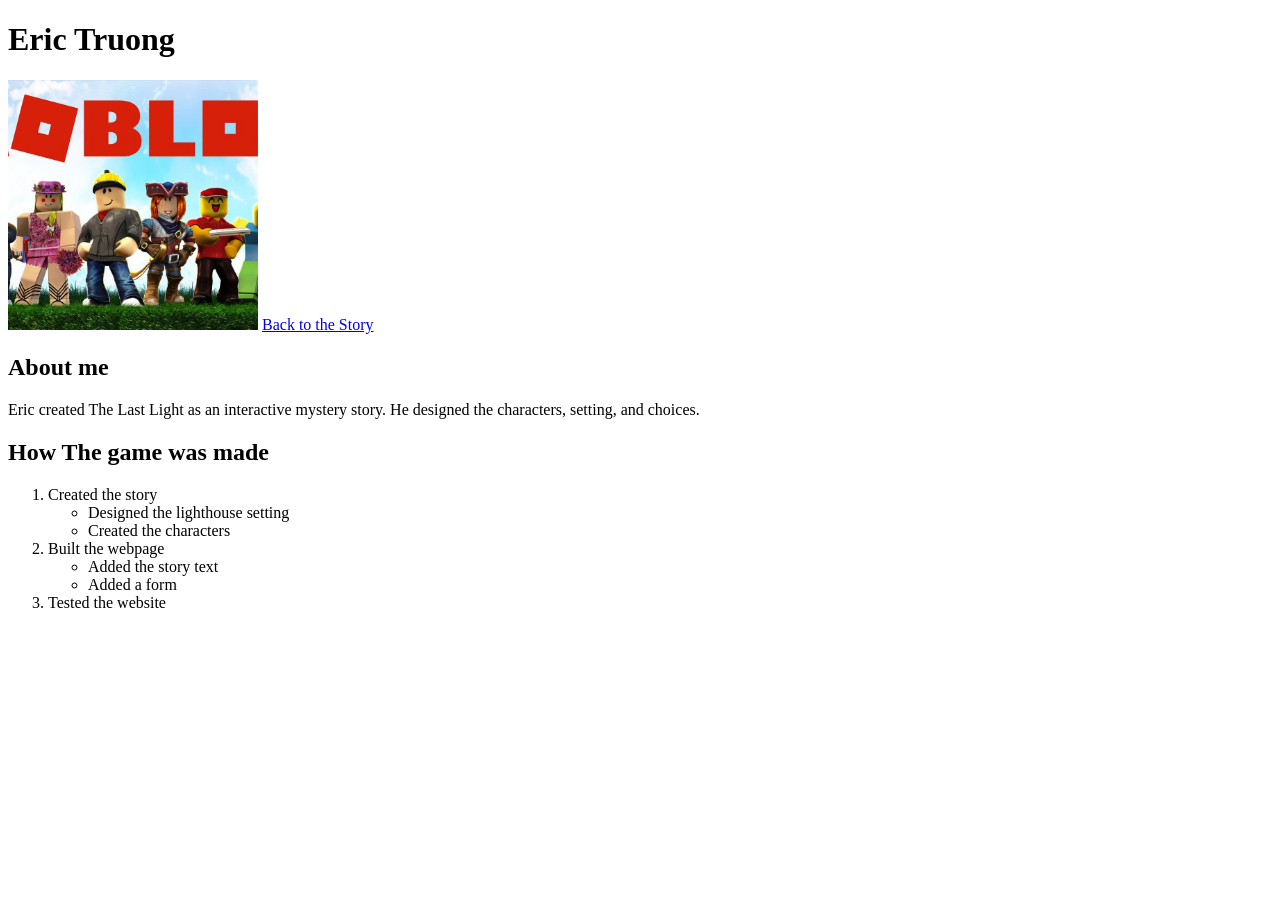
==== about.html @ 35f979a1 "eric" ====
<!DOCTYPE html>
<html lang="en">
<head>
    <meta charset="UTF-8">
    <title>About Eric</title>
</head>

<body>
    <header>
        <h1>Eric Truong</h1>
        <img src="roblox.jpg" width="250">
        <a href="index.html">Back to the Story</a>
    </header>

    <main>
        <h2>About me</h2>

        <p>
            Eric created The Last Light as an interactive mystery story.
            He designed the characters, setting, and choices.
        </p>

        <h2>How The game was made</h2>

        <ol>
            <li>
                Created the story
                <ul>
                    <li>Designed the lighthouse setting</li>
                    <li>Created the characters</li>
                </ul>
            </li>

            <li>
                Built the webpage
                <ul>
                    <li>Added the story text</li>
                    <li>Added a form</li>
                </ul>
            </li>

            <li>Tested the website</li>
        </ol>
    </main>
</body>
</html>
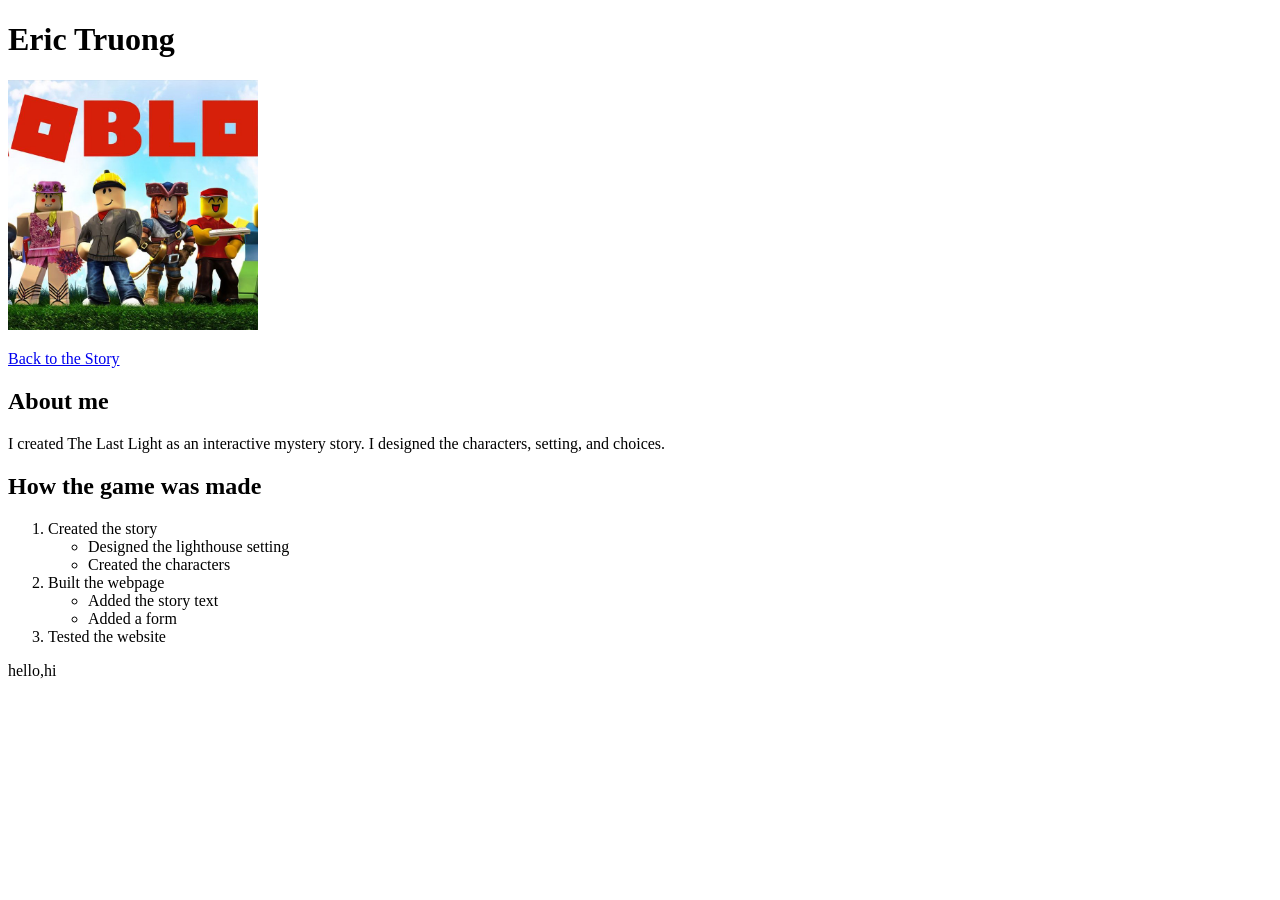
==== commit dec4a0d6: "eric" ====
--- a/about.html
+++ b/about.html
@@ -2,45 +2,56 @@
 <html lang="en">
 <head>
     <meta charset="UTF-8">
+    <meta name="viewport" content="width=device-width, initial-scale=1.0">
     <title>About Eric</title>
+    <link rel="stylesheet" href="style.css">
 </head>
 
 <body>
-    <header>
+    <header class="heading">
         <h1>Eric Truong</h1>
-        <img src="roblox.jpg" width="250">
-        <a href="index.html">Back to the Story</a>
+
+        <img src="roblox.jpg" alt="Eric's Roblox image" width="250">
+
+        <p>
+            <a href="index.html">Back to the Story</a>
+        </p>
     </header>
 
     <main>
-        <h2>About me</h2>
+        <div class="card">
+            <h2>About me</h2>
 
-        <p>
-            Eric created The Last Light as an interactive mystery story.
-            He designed the characters, setting, and choices.
-        </p>
+            <p>
+                I created The Last Light as an interactive mystery story.
+                I designed the characters, setting, and choices.
+            </p>
+        </div>
 
-        <h2>How The game was made</h2>
+        <div class="card">
+            <h2>How the game was made</h2>
 
-        <ol>
-            <li>
-                Created the story
-                <ul>
-                    <li>Designed the lighthouse setting</li>
-                    <li>Created the characters</li>
-                </ul>
-            </li>
+            <ol>
+                <li>
+                    Created the story
+                    <ul>
+                        <li>Designed the lighthouse setting</li>
+                        <li>Created the characters</li>
+                    </ul>
+                </li>
 
-            <li>
-                Built the webpage
-                <ul>
-                    <li>Added the story text</li>
-                    <li>Added a form</li>
-                </ul>
-            </li>
+                <li>
+                    Built the webpage
+                    <ul>
+                        <li>Added the story text</li>
+                        <li>Added a form</li>
+                    </ul>
+                </li>
 
-            <li>Tested the website</li>
-        </ol>
+                <li>Tested the website</li>
+            </ol>
+        </div>
+        <p>hello,hi</p>
     </main>
 </body>
-</html>
+</html>
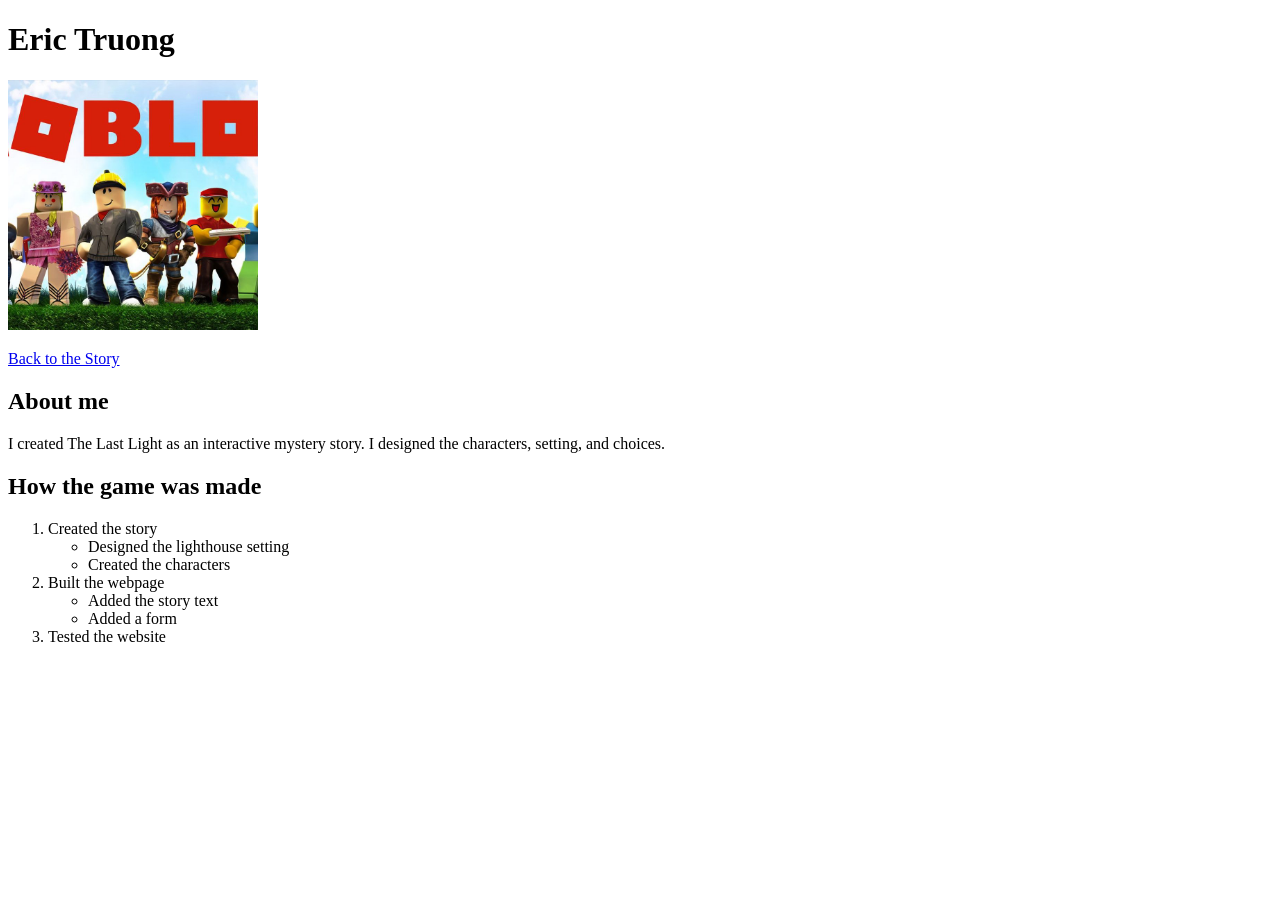
==== commit e17ee5ff: "sam" ====
--- a/about.html
+++ b/about.html
@@ -51,7 +51,6 @@
                 <li>Tested the website</li>
             </ol>
         </div>
-        <p>hello,hi</p>
     </main>
 </body>
 </html>
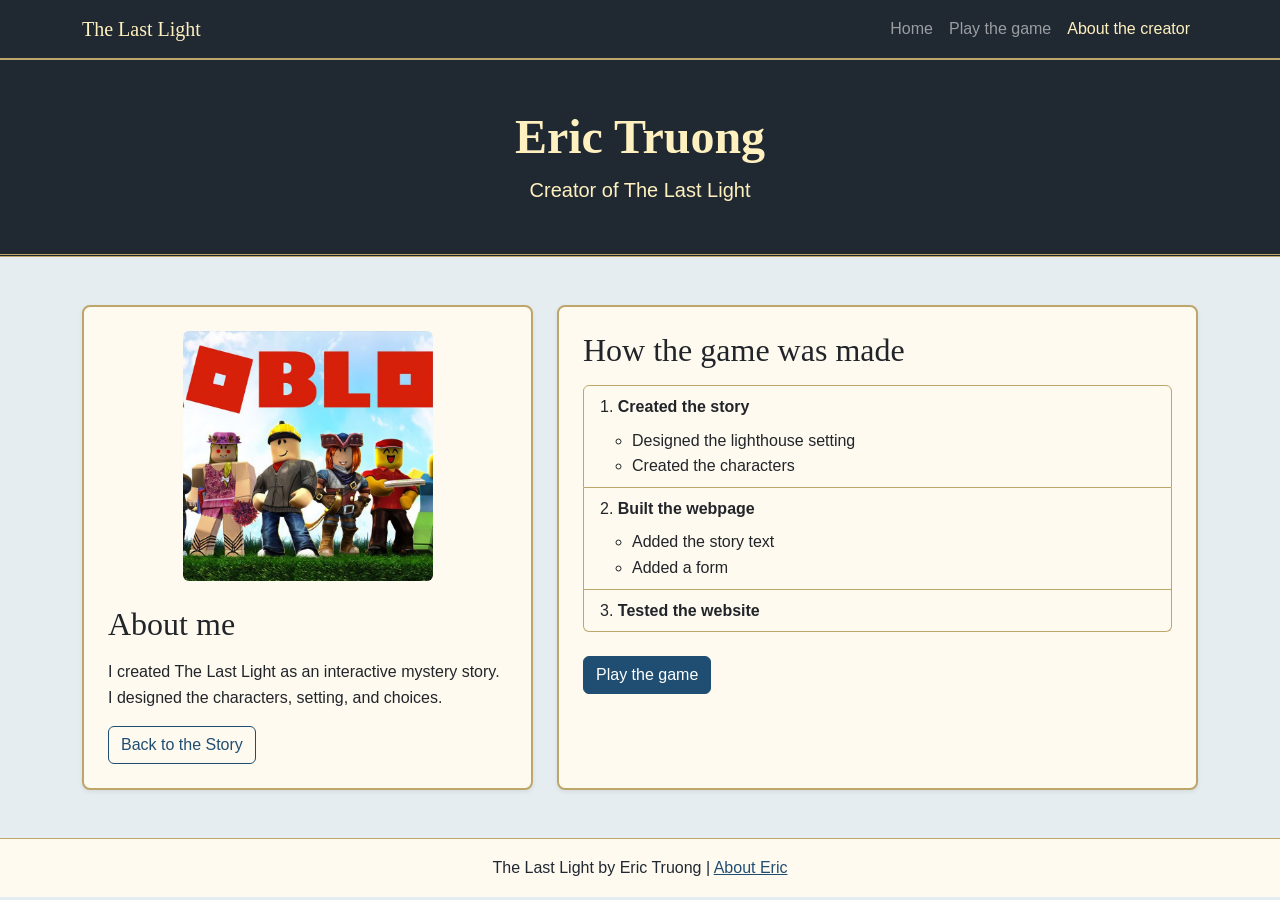
==== commit 5b9d1a05: "sam" ====
--- a/about.html
+++ b/about.html
@@ -3,54 +3,121 @@
 <head>
     <meta charset="UTF-8">
     <meta name="viewport" content="width=device-width, initial-scale=1.0">
-    <title>About Eric</title>
+    <title>About Eric | The Last Light</title>
+
+    <link href="https://cdn.jsdelivr.net/npm/bootstrap@5.3.8/dist/css/bootstrap.min.css" rel="stylesheet" integrity="sha384-sRIl4kxILFvY47J16cr9ZwB07vP4J8+LH7qKQnuqkuIAvNWLzeN8tE5YBujZqJLB" crossorigin="anonymous">
     <link rel="stylesheet" href="style.css">
+
+    <script src="https://cdn.jsdelivr.net/npm/bootstrap@5.3.8/dist/js/bootstrap.bundle.min.js" integrity="sha384-FKyoEForCGlyvwx9Hj09JcYn3nv7wiPVlz7YYwJrWVcXK/BmnVDxM+D2scQbITxI" crossorigin="anonymous" defer></script>
 </head>
 
 <body>
-    <header class="heading">
-        <h1>Eric Truong</h1>
+    <nav class="navbar navbar-expand-md site-navbar" data-bs-theme="dark" aria-label="Main navigation">
+        <div class="container">
+            <a class="navbar-brand" href="index.html">The Last Light</a>
 
-        <img src="roblox.jpg" alt="Eric's Roblox image" width="250">
+            <button class="navbar-toggler" type="button"
+                data-bs-toggle="collapse" data-bs-target="#main-nav"
+                aria-controls="main-nav" aria-expanded="false"
+                aria-label="Toggle navigation">
+                <span class="navbar-toggler-icon"></span>
+            </button>
 
-        <p>
-            <a href="index.html">Back to the Story</a>
-        </p>
+            <div class="collapse navbar-collapse" id="main-nav">
+                <ul class="navbar-nav ms-auto">
+                    <li class="nav-item">
+                        <a class="nav-link" href="index.html">Home</a>
+                    </li>
+                    <li class="nav-item">
+                        <a class="nav-link" href="game.html">Play the game</a>
+                    </li>
+                    <li class="nav-item">
+                        <a class="nav-link active" aria-current="page" href="about.html">About the creator</a>
+                    </li>
+                </ul>
+            </div>
+        </div>
+    </nav>
+
+    <header class="heading py-4 py-md-5">
+        <div class="container">
+            <h1 class="display-5 fw-bold">Eric Truong</h1>
+            <p class="lead mb-0">Creator of The Last Light</p>
+        </div>
     </header>
 
-    <main>
-        <div class="card">
-            <h2>About me</h2>
+    <main class="container py-4 py-md-5">
+        <div class="row g-4">
+            <section class="col-md-5" aria-labelledby="about-title">
+                <div class="card shadow-sm h-100">
+                    <div class="card-body p-4">
+                        <img
+                            src="roblox.jpg"
+                            alt="Eric's Roblox image"
+                            width="250"
+                            class="img-fluid rounded d-block mx-auto mb-4"
+                        >
 
-            <p>
-                I created The Last Light as an interactive mystery story.
-                I designed the characters, setting, and choices.
-            </p>
-        </div>
+                        <h2 id="about-title" class="card-title">About me</h2>
 
-        <div class="card">
-            <h2>How the game was made</h2>
+                        <p>
+                            I created The Last Light as an interactive
+                            mystery story. I designed the characters,
+                            setting, and choices.
+                        </p>
 
-            <ol>
-                <li>
-                    Created the story
-                    <ul>
-                        <li>Designed the lighthouse setting</li>
-                        <li>Created the characters</li>
-                    </ul>
-                </li>
+                        <a href="index.html" class="btn btn-outline-primary">
+                            Back to the Story
+                        </a>
+                    </div>
+                </div>
+            </section>
 
-                <li>
-                    Built the webpage
-                    <ul>
-                        <li>Added the story text</li>
-                        <li>Added a form</li>
-                    </ul>
-                </li>
+            <section class="col-md-7" aria-labelledby="making-title">
+                <div class="card shadow-sm h-100">
+                    <div class="card-body p-4">
+                        <h2 id="making-title" class="card-title mb-3">
+                            How the game was made
+                        </h2>
 
-                <li>Tested the website</li>
-            </ol>
+                        <ol class="list-group list-group-numbered mb-4">
+                            <li class="list-group-item">
+                                <span class="fw-bold">Created the story</span>
+
+                                <ul class="mt-2">
+                                    <li>Designed the lighthouse setting</li>
+                                    <li>Created the characters</li>
+                                </ul>
+                            </li>
+
+                            <li class="list-group-item">
+                                <span class="fw-bold">Built the webpage</span>
+
+                                <ul class="mt-2">
+                                    <li>Added the story text</li>
+                                    <li>Added a form</li>
+                                </ul>
+                            </li>
+
+                            <li class="list-group-item">
+                                <span class="fw-bold">Tested the website</span>
+                            </li>
+                        </ol>
+
+                        <a href="game.html" class="btn btn-primary">
+                            Play the game
+                        </a>
+                    </div>
+                </div>
+            </section>
         </div>
     </main>
+
+    <footer class="site-footer py-3 text-center">
+        <div class="container">
+            The Last Light by Eric Truong |
+            <a href="about.html">About Eric</a>
+        </div>
+    </footer>
 </body>
 </html>
--- a/style.css
+++ b/style.css
@@ -0,0 +1,117 @@
+/* Bootstrap loads first. These rules customize its appearance. */
+body {
+    font-family: Arial, sans-serif;
+    color: #202832;
+    background-color: #e6edf1;
+    line-height: 1.6;
+}
+
+h1, h2, .navbar-brand {
+    font-family: Georgia, serif;
+}
+
+/* Shared navigation */
+.site-navbar {
+    background-color: #202832;
+    border-bottom: 2px solid #bda66a;
+}
+
+.site-navbar .navbar-brand,
+.site-navbar .nav-link.active {
+    color: #fff0bf;
+}
+
+/* Shared heading */
+.heading {
+    color: #fff0bf;
+    background-color: #202832;
+    text-align: center;
+    border-bottom: 3px double #bda66a;
+}
+
+/* Shared cards */
+.card {
+    background-color: #fffaf0;
+    border: 2px solid #bda66a;
+    border-radius: 8px;
+}
+
+.card-title {
+    margin-bottom: 1rem;
+}
+
+.story-note {
+    background-color: #fff0bf;
+    border-left: 4px solid #96712d;
+    font-size: 1.1rem;
+}
+
+/* Customize Bootstrap buttons */
+.btn-primary {
+    --bs-btn-bg: #204e72;
+    --bs-btn-border-color: #204e72;
+    --bs-btn-hover-bg: #16364f;
+    --bs-btn-hover-border-color: #16364f;
+    --bs-btn-active-bg: #16364f;
+    --bs-btn-active-border-color: #16364f;
+    --bs-btn-disabled-bg: #204e72;
+    --bs-btn-disabled-border-color: #204e72;
+    --bs-btn-focus-shadow-rgb: 32, 78, 114;
+}
+
+.btn-outline-primary {
+    --bs-btn-color: #204e72;
+    --bs-btn-border-color: #204e72;
+    --bs-btn-hover-bg: #204e72;
+    --bs-btn-hover-border-color: #204e72;
+    --bs-btn-active-bg: #16364f;
+    --bs-btn-active-border-color: #16364f;
+    --bs-btn-focus-shadow-rgb: 32, 78, 114;
+}
+
+/* Form colors */
+.form-control:focus,
+.form-check-input:focus {
+    border-color: #204e72;
+    box-shadow: 0 0 0 0.25rem rgba(32, 78, 114, 0.2);
+}
+
+.form-check-input:checked {
+    background-color: #204e72;
+    border-color: #204e72;
+}
+
+/* Preserve line breaks in the story */
+#scene-text {
+    white-space: pre-line;
+}
+
+/* Inventory */
+.inventory-badge {
+    max-width: 100%;
+    white-space: normal;
+    text-align: left;
+    overflow-wrap: anywhere;
+    line-height: 1.6;
+    color: #513c14;
+    background-color: #fff0bf;
+    border: 1px solid #96712d;
+}
+
+#message-display {
+    color: #842029;
+}
+
+.list-group-item {
+    background-color: transparent;
+    border-color: #bda66a;
+}
+
+a {
+    color: #204e72;
+}
+
+.site-footer {
+    background-color: #fffaf0;
+    border-top: 1px solid #bda66a;
+}
